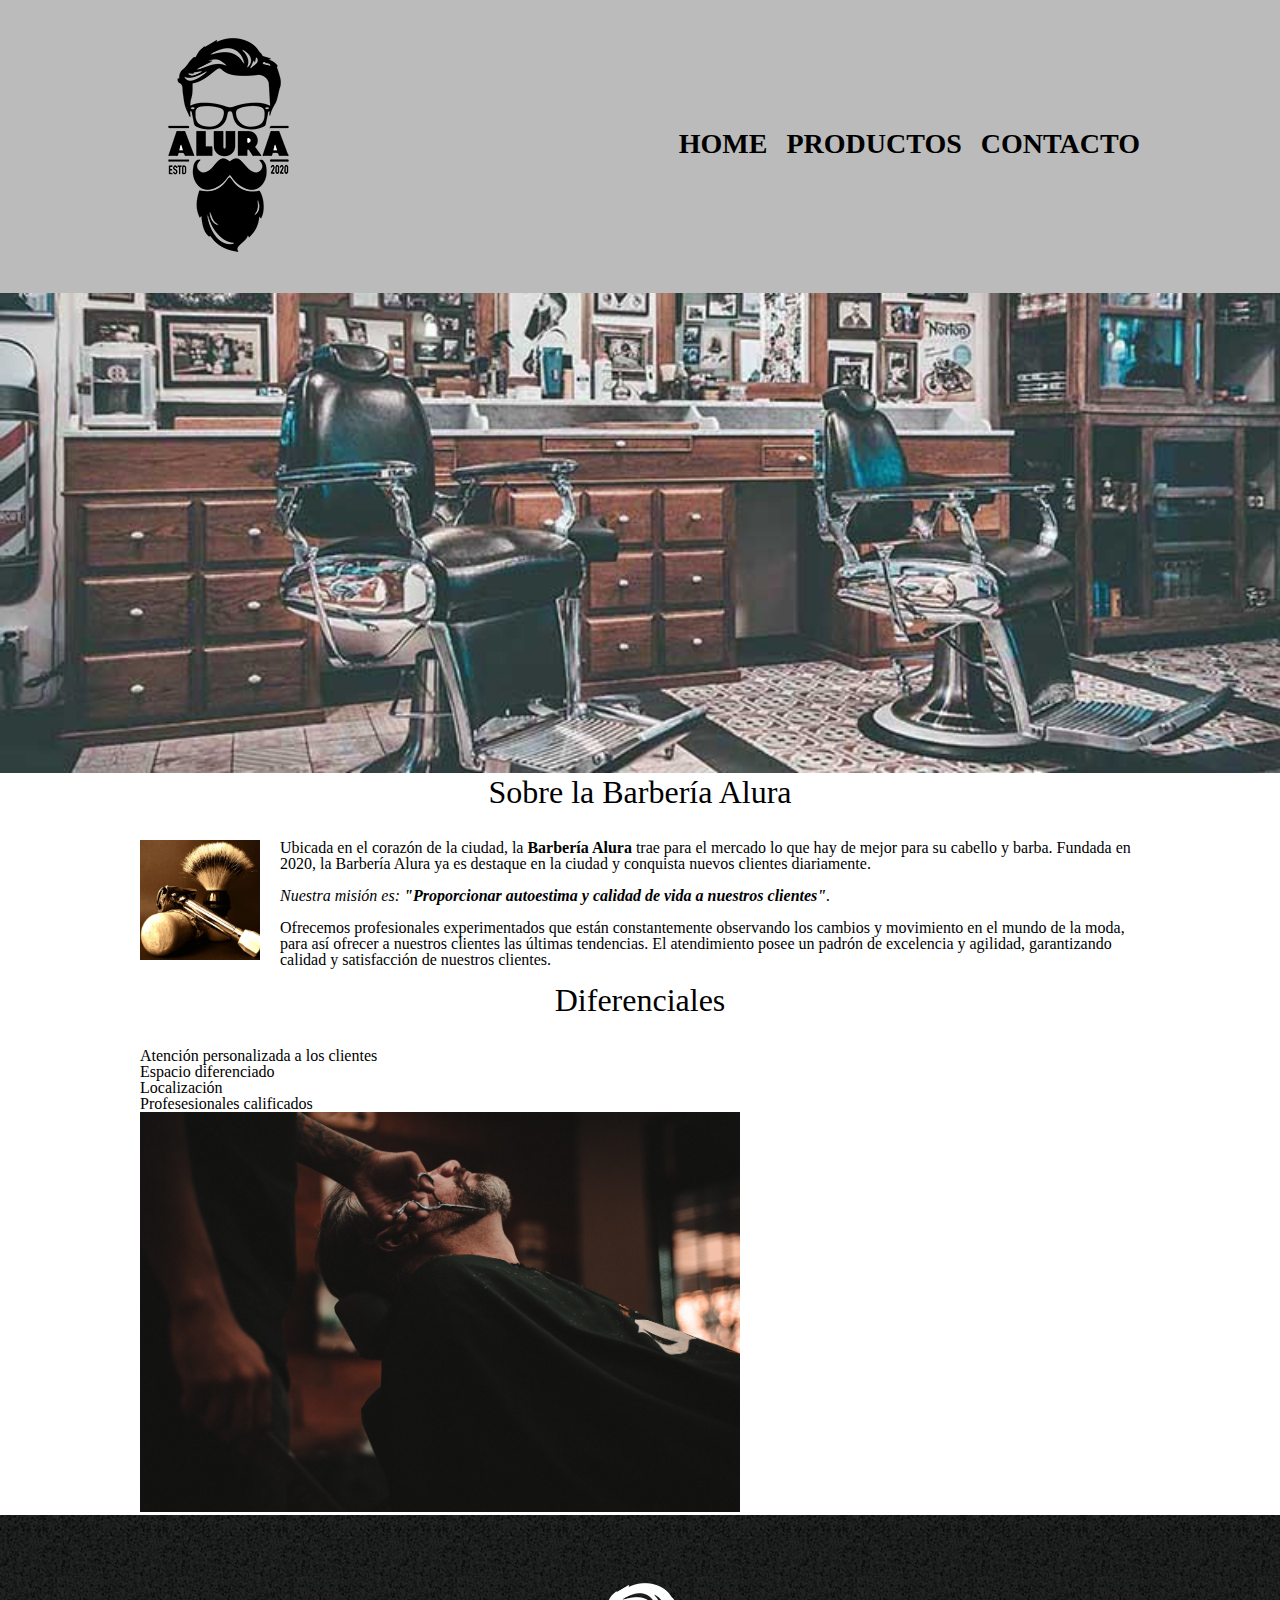
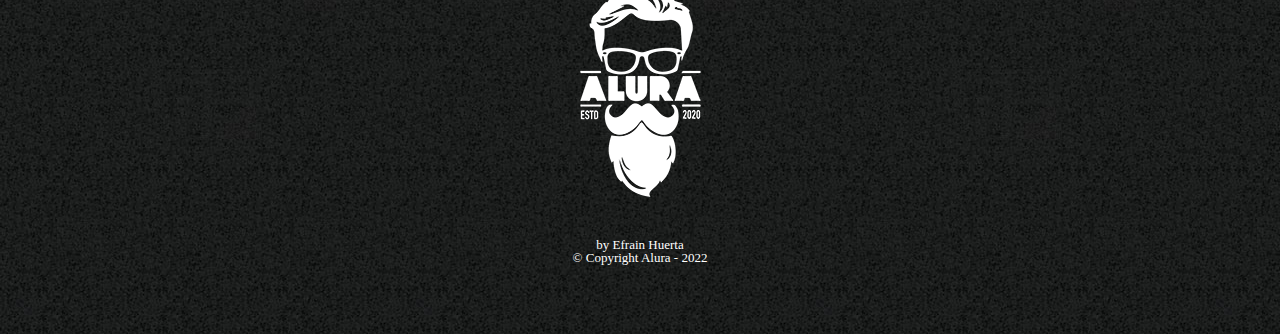
==== Index.html @ f3079498 "Subida 1" ====
<!DOCTYPE html>
<html>
    <head>
        <meta charset="UTF-8">
        <title>Contacto - Barbería Alura</title>
        <link rel="stylesheet" href="reset.css">
        <link rel="stylesheet" href="style.css">
    </head>

    <body>
        <header>
            <div class="caja">
                <h1><img src="imagenes/logo.png" alt="Logo Barberia Alura"></h1>
                <nav>
                    <ul>
                        <li><a href="Index.html">Home</a></li>
                        <li><a href="Productos.html">Productos</a></li>
                        <li><a href="Contacto.html">Contacto</a></li>
                    </ul>
                </nav>
            </div>
        </header>

        <img class="banner" src="banner/banner.jpg">
        
        <main>
            <section class="principal">

                <h2 class="titulo-principal">Sobre la Barbería Alura</h2>

                <img class="utensilios" src="imagenes/utensilios.jpeg" alt="Utensilios de un
                barbero.">
    
                <p>Ubicada en el corazón de la ciudad, la <strong>Barbería Alura</strong> trae para el mercado lo que hay de mejor para su cabello y barba. Fundada en 2020, la Barbería Alura ya es destaque en la ciudad y conquista nuevos clientes diariamente.</p>
    
                <p id="mision"><em>Nuestra misión es: <strong>"Proporcionar autoestima y calidad de vida a nuestros clientes"</strong>.</em></p>
    
                <p>Ofrecemos profesionales experimentados que están constantemente observando los cambios y movimiento en el mundo de la moda, para así ofrecer a nuestros clientes las últimas tendencias. El atendimiento posee un padrón de excelencia y agilidad, garantizando calidad y satisfacción de nuestros clientes.</p> 
    
            </section>
    
            <section class="diferenciales">
    
                <h3 class="titulo-principal">Diferenciales</h3>
            
                <ul>
                    <li class="items">Atención personalizada a los clientes</li>
                    <li class="items">Espacio diferenciado</li>
                    <li class="items">Localización</li>
                    <li class="items">Profesesionales calificados</li>
                </ul>
    
                <img src="diferenciales/diferenciales.jpg" class="imagenDiferenciales">
    
            </section>
        </main>
        
    </body>

    <footer>
        <img src="imagenes/logo-blanco.png" alt="Logo Barberia Alura">
        <p class="copyright">by Efrain Huerta
            <br>&copy Copyright Alura - 2022
        </p>
    </footer>

</html>
---- style.css ----
header{
    background-color: #BBBBBB;
    padding: 20px;
}

.caja{
    width: 1000px;
    position: relative;
    margin: 0 auto;
}

nav{
    position: absolute;
    top:110px;
    right: 0;
}

nav li{
    display: inline;
    margin: 0 0 0 15px;
}

nav a{
    text-transform: uppercase;
    color: #000000;
    font-weight: bold;
    font-size: 28px;
    text-decoration: none;
}

nav a:hover{
    color: #ae8625;
    text-decoration: underline;
}

.productos{
    width: 1000px;
    margin: 0 auto;
    padding: 50px;
}

.productos li{
    display:inline-block;
    text-align: center;
    width: 30%;
    vertical-align: top;
    margin: 0 1.5%;
    padding: 30px 20px;
    box-sizing: border-box;
    border-color: #000000;
    border-width: 2px;
    border-style: solid;
    border-bottom-width: 60px;

    border-radius: 20px;
}

.productos li:hover{
    border-color: #ae8625;
}

.productos li:active{
    border-color: #FFD700;
}

.productos h2{
    font-size: 35px;
    font-weight: bolder;
}

.productos li:hover h2{
    font-size: 28px;
}

.producto-descripcion{
    font-size: 18px;

}

.producto-precio{
    font-size: 30px;
    font-weight: bold;
    margin-top: 15px;
}

footer{
    text-align: center;
    background: url(imagenes/bg.jpg);
    padding: 50px;
}

.copyright{
    color: #ffffff;
    font-size: 13px;
    margin: 20px;
}

main{
    width: 1000px;
    margin: auto;
}

form{
    margin: 40px 0;
}

form label, form legend{
    display: block;
    font-size: 22px;
    margin: 0 0 12px;
}

.input-padron{
    display: block;
    margin: 0 0 22px;
    padding: 10px 25px;
    width: 50%;
}

.checkbox{
    margin: 20px 0;
}

.enviar{
    width: 40%;
    padding: 15px 0;
    font-size: 18px;
    font-weight: bold;
    color:white;
    background: #bf9430;
    border:none;
    border-radius: 5px;
    transition: 1s all;
    cursor:pointer;
}

.enviar:hover {
    background: #ae8625;
    transform: scale(1.2);
}

table {
    margin: 40px 40px;
}

thead {
    background: #555555;
    color: white;
    font-weight: bold;
}

td, th {
    border: 1px solid #000000;
    padding: 8px 15px;
}

.banner{
    width: 100%;
}


.titulo-principal{
    text-align: center;
    font-size: 2em;
    margin: 0 0 1em;
    clear:left;
}


.principal p{
    margin: 0 0 1em;
}


.principal strong{
    font-weight: bold;
}


.principal em{
    font-style: italic;
}


.utensilios{
    width: 120px;
    float:left;
    margin: 0 20px 20px 0;
}


.imagenDiferenciales{
    width: 60%;
}
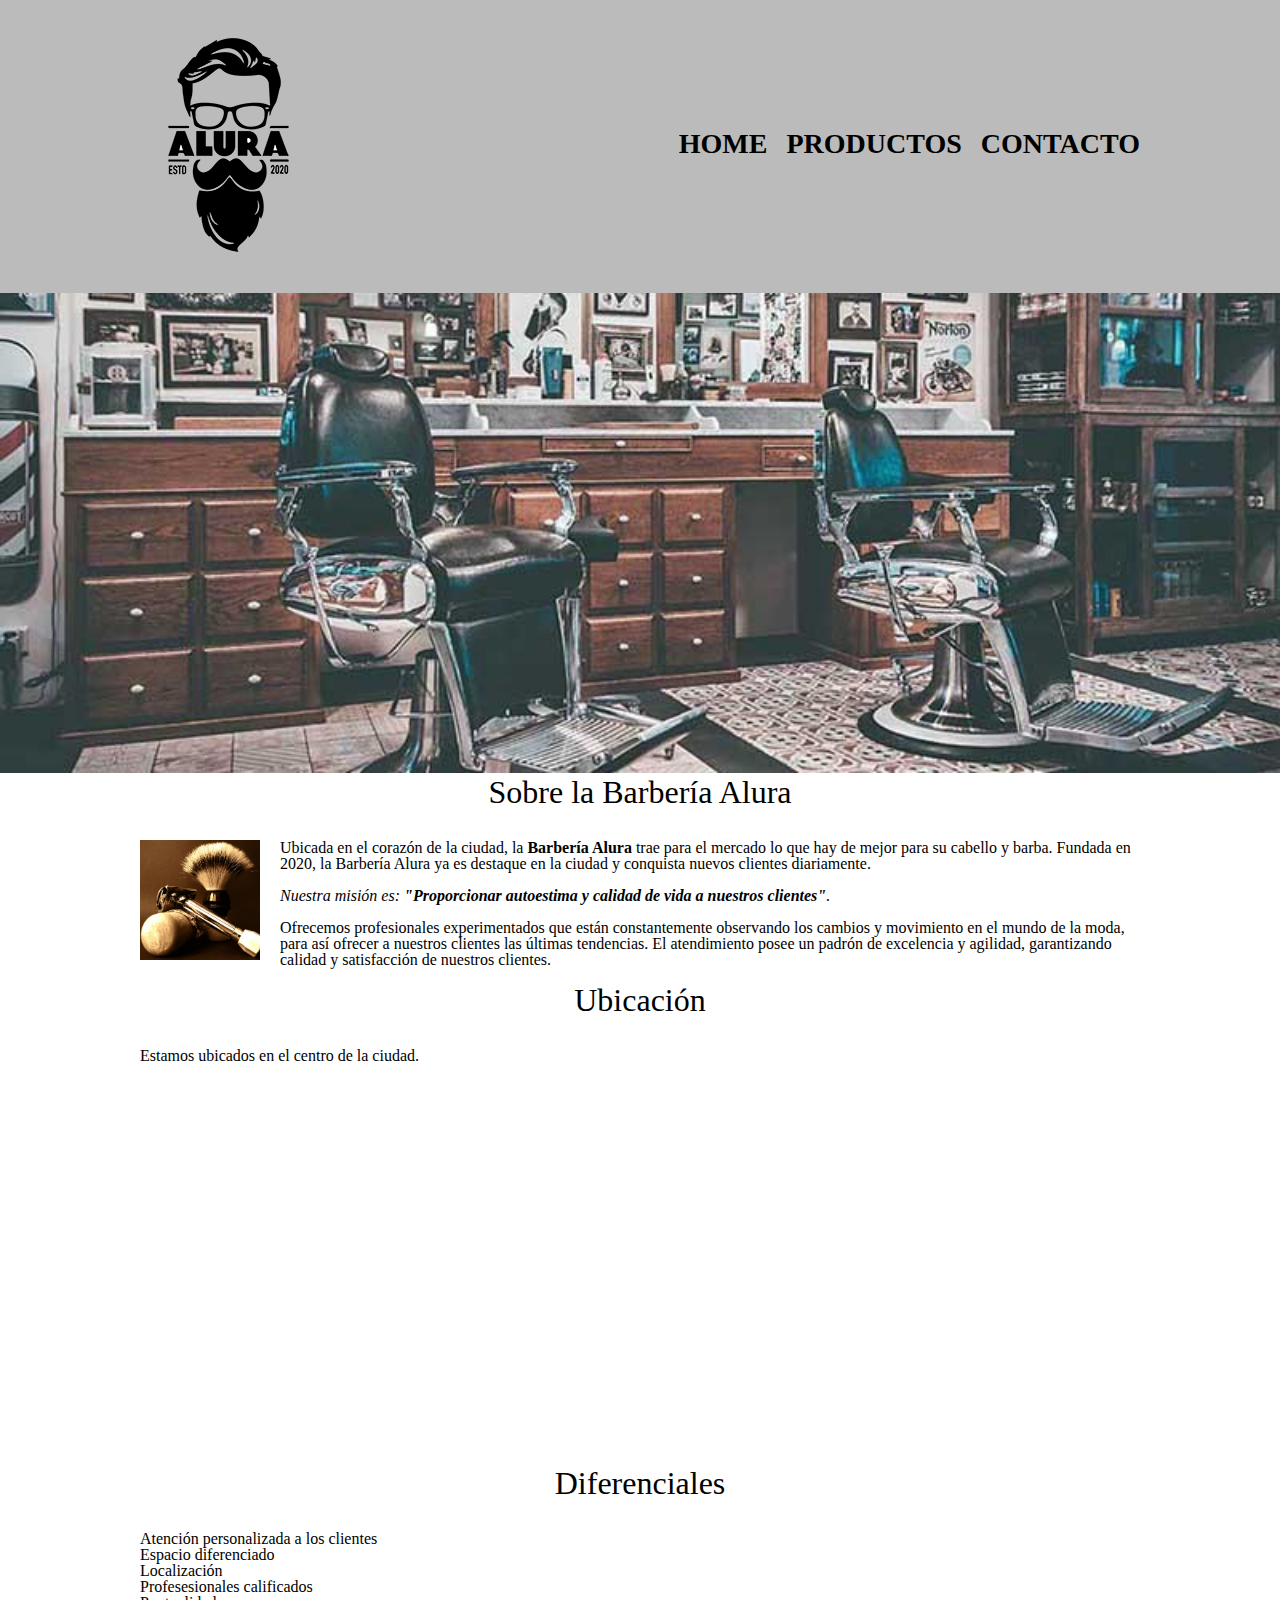
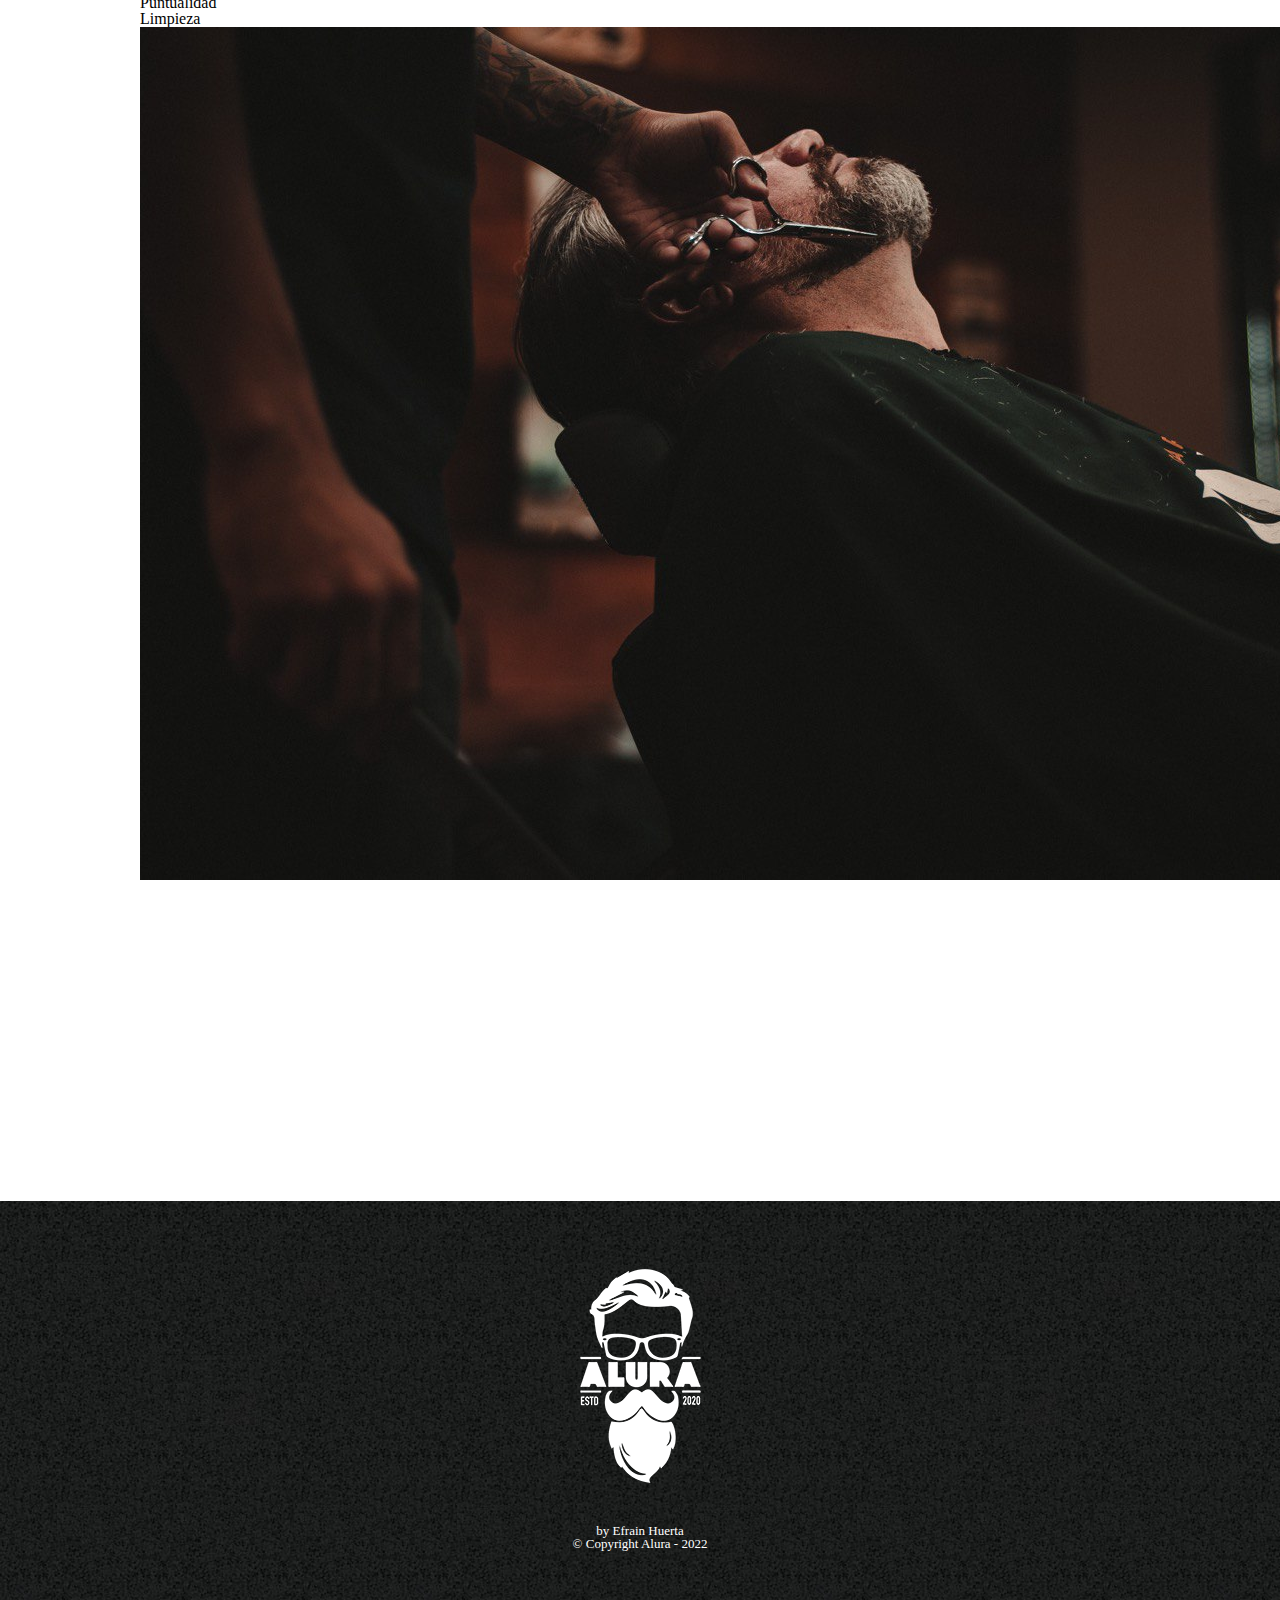
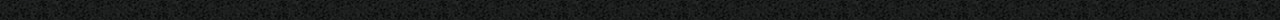
==== commit e1396b0d: "Actualización visto curso parte 4" ====
--- a/Index.html
+++ b/Index.html
@@ -2,9 +2,12 @@
 <html>
     <head>
         <meta charset="UTF-8">
-        <title>Contacto - Barbería Alura</title>
+        <title>Barbería Alura</title>
         <link rel="stylesheet" href="reset.css">
         <link rel="stylesheet" href="style.css">
+        <link rel="preconnect" href="https://fonts.googleapis.com"> 
+        <link rel="preconnect" href="https://fonts.gstatic.com" crossorigin> 
+        <link href="https://fonts.googleapis.com/css2?family=Raleway&display=swap" rel="stylesheet">
     </head>
 
     <body>
@@ -38,21 +41,35 @@
                 <p>Ofrecemos profesionales experimentados que están constantemente observando los cambios y movimiento en el mundo de la moda, para así ofrecer a nuestros clientes las últimas tendencias. El atendimiento posee un padrón de excelencia y agilidad, garantizando calidad y satisfacción de nuestros clientes.</p> 
     
             </section>
+
+            <section class="mapa">
+                <h3 class="titulo-principal">Ubicación</h3>
+                <p>Estamos ubicados en el centro de la ciudad.</p>
+
+                <div class="map-contenido">
+                    <iframe src="https://www.google.com/maps/embed?pb=!1m14!1m8!1m3!1d1032.900002464295!2d-99.13618528160188!3d19.432966044057768!3m2!1i1024!2i768!4f13.1!3m3!1m2!1s0x85d1f93bd19aa86f%3A0xada9cd56a5484558!2sAntonellaa!5e0!3m2!1ses!2smx!4v1660198936033!5m2!1ses!2smx" width="100%" height="400" style="border:0;" allowfullscreen="" loading="lazy" referrerpolicy="no-referrer-when-downgrade"></iframe>
+                </div>
+            </section>
     
             <section class="diferenciales">
     
                 <h3 class="titulo-principal">Diferenciales</h3>
-            
-                <ul>
-                    <li class="items">Atención personalizada a los clientes</li>
-                    <li class="items">Espacio diferenciado</li>
-                    <li class="items">Localización</li>
-                    <li class="items">Profesesionales calificados</li>
-                </ul>
-    
-                <img src="diferenciales/diferenciales.jpg" class="imagenDiferenciales">
-    
+                <div class="contenido-Diferenciales">
+                    <ul class="lista-de-diferenciales">
+                        <li class="items">Atención personalizada a los clientes</li>
+                        <li class="items">Espacio diferenciado</li>
+                        <li class="items">Localización</li>
+                        <li class="items">Profesesionales calificados</li>
+                        <li class="items">Puntualidad</li>
+                        <li class="items">Limpieza</li>
+                    </ul><img src="diferenciales/diferenciales.jpg" class="imagen-Diferenciales">
+                    <div class="video">
+                        <iframe width="560" height="315" src="https://www.youtube.com/embed/yZDd1uZUPfc" title="YouTube video player" frameborder="0" allow="accelerometer; autoplay; clipboard-write; encrypted-media; gyroscope; picture-in-picture" allowfullscreen></iframe>
+                    </div>
+                </div>
+
             </section>
+
         </main>
         
     </body>
@@ -64,4 +81,4 @@
         </p>
     </footer>
 
-</html>+</html>
